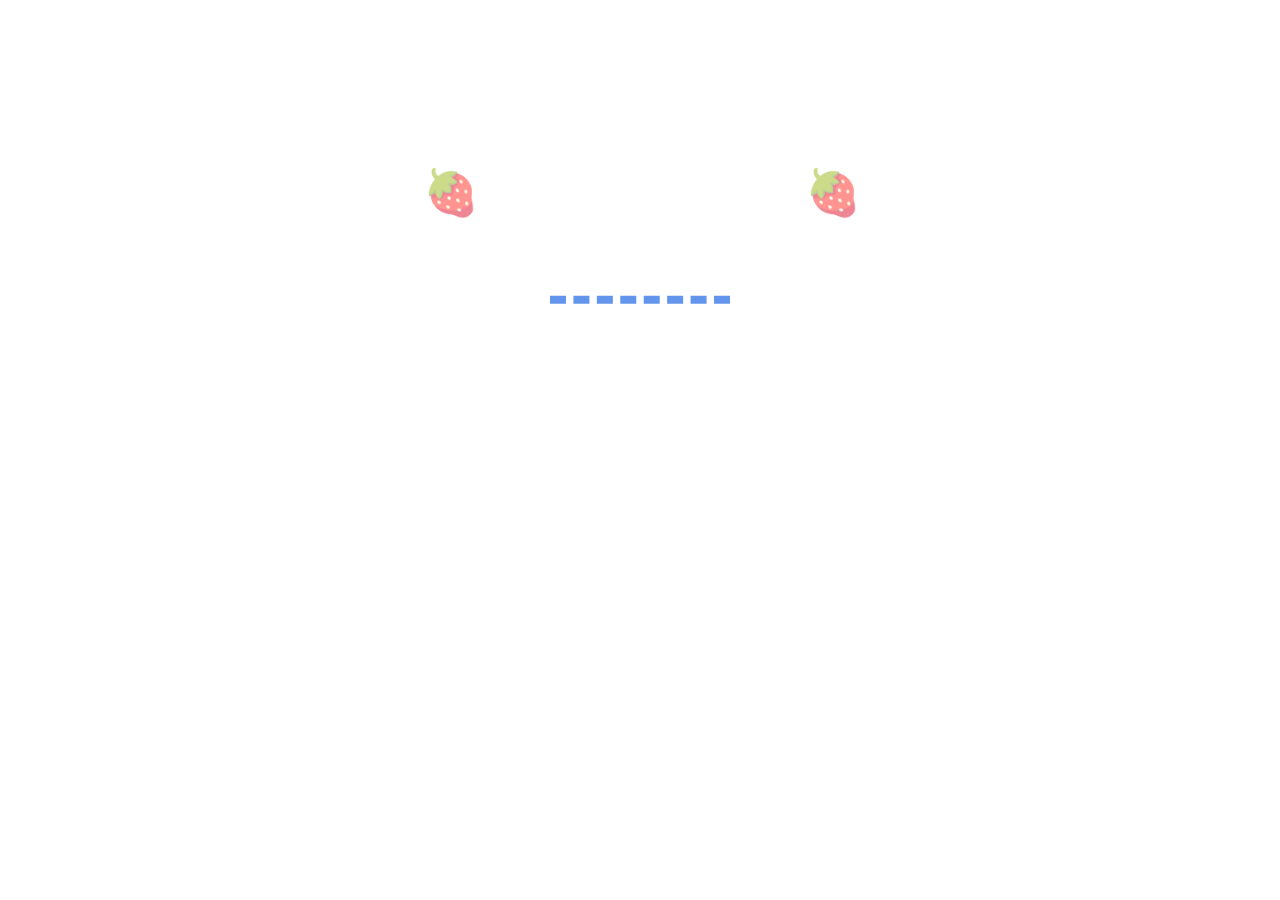
==== 2-timers/index.html @ 1df601b2 "Putting up current basic code. The images don’t work and the jquery files given to me repeat in each" ====
<!doctype html>
<html lang="en">
<head>
  <meta charset="UTF-8">
  <title>Zoomers.xyz Work Marathons</title>

  <link rel="shortcut icon" href="img/favicon.png">
  <link type="text/css" href="css/jquerysctipttop.css" rel="stylesheet">
  <link type="text/css" href="css/jquery.countdown-v=1.0.0.0.css" rel="stylesheet">
</head>

<body>		  
  <script type="text/javascript">
  	var curr = new Date();
	var day = curr.getDate();
	var month = curr.getMonth() + 1;
  </script>
  <script type="text/javascript" src="js/jquery-1.11.1.min.js"></script>
  <script type="text/javascript" src="js/jquery.countdown.min.js"></script>
  
<script type="text/javascript">
function refreshAt(hours, minutes) {
    const now = new Date();
    const then = new Date();
    const dayUTC = new Date();

    if ( now.getUTCHours() > hours ||
       ( now.getUTCHours() == hours && now.getUTCMinutes() > minutes ) ) {
		then.setUTCDate( now.getUTCDate() + 1 );
    }

    then.setUTCHours(hours);
    then.setUTCMinutes(minutes);

    const timeout = (then.getTime() - now.getTime());
    setTimeout(function() { window.location.reload(true); }, timeout);
}
  </script>

<div id="content" class="center">
	<h1>W🍓rk Marath🍓n</h1>
	  <h2>TGIF. Begins 9:00 AM EST</h2>
	  
	  <div class="bottom-one"></div>	    

  <div class="timers primary-timers">
    <h3>Ends: 05:00 pm EST</h3>
    <ul style="margin-top: 2.5px" id="zoomers-deux" class="timers">

	    <li>
		    <span class="days">00</span>
		    <p class="days_text">Days</p>
	    </li>
	
	    <li class="seperator">
		    :
	    </li>
	
	    <li>
		    <span class="hours">00</span>
		    <p class="hours_text">Hrs</p>
	    </li>
	
	    <li class="seperator">
		    :
	    </li>
	
	    <li>
		    <span class="minutes">00</span>
		    <p class="minutes_text">Min</p>
	    </li>
    </ul>

    <script type="text/javascript">
    $('#zoomers-deux').countdown( {
	    date: month + '/' + day + '/2020 17:00:00',
	    offset: -4,
	    day: 'Day',
	    days: 'Days'
	    } );
    </script>
		
  </div>  
  
  <div class="big-mid-one"></div>
  
  <div class="timers secondary-timers">
    <h4>Extra Annex: 11:00pmEST</h4>
    <ul id="zoomers-one" style="margin-top: 5px; margin-bottom:5px" class="timers">

	    <li>
		    <span class="days">00</span>
		    <p class="the-text days_text">Days</p>
	    </li>
		
	    <li class="seperator">
		    :
	    </li>
		
	    <li>
		    <span class="hours">00</span>
		    <p class="the-text hours_text">Hrs</p>
	    </li>
		
	    <li class="seperator">
		    :
	    </li>
		
	    <li>
		    <span class="minutes">00</span>
		    <p class="the-text minutes_text">Min</p>
	    </li>
    </ul>	

    <script type="text/javascript">
    $('#zoomers-one').countdown( {
	    date: month + '/' + day + '/2020 23:00:00',
	    offset: -4,
	    day: 'Day',
	    days: 'Days'
	    } );
    </script>	
  </div>
  
</div>
  <script type="text/javascript" src="js/jquery.backstretch.min.js"></script>

	<script type="text/javascript">
		  $.backstretch([
      "img/social-network/1.jpg"
    , "img/social-network/2.jpg"
    , "img/social-network/3.png"
	, "img/social-network/4.jpg"
	, "img/social-network/5.jpg"
	, "img/social-network/6.jpg"
	, "img/social-network/7.png"
	, "img/social-network/8.jpg"
	, "img/social-network/9.jpg"
	, "img/social-network/10.jpg"
	, "img/social-network/11.jpg"
	, "img/social-network/12.jpg"
	
  ], {duration: 20000, fade: 4000});
	</script>
	
	<script type="text/javascript">
		refreshAt( 9, 0 );
	</script>
</body>
</html>
---- 2-timers/css/jquerysctipttop.css ----
#jquery-script-menu{position:absolute;height:90px;width:100%;top:0;left:0;border-top:5px solid #316594;background:#fff;-moz-box-shadow:0 2px 3px 0 rgba(0,0,0,.16);-webkit-box-shadow:0 2px 3px 0 rgba(0,0,0,.16);box-shadow:0 2px 3px 0 rgba(0,0,0,.16);z-index:999999;padding:10px 0;-webkit-box-sizing:content-box;-moz-box-sizing:content-box;box-sizing:content-box}.jquery-script-center{max-width:960px;margin:0 auto}.jquery-script-center ul{width:212px;float:left;line-height:45px;margin:0;padding:0;list-style:none}.jquery-script-center a{text-decoration:none}.jquery-script-ads{max-width:728px;height:90px;float:right}.jquery-script-clear{clear:both;height:0}#carbonads{display:block;overflow:hidden;max-width:728px;position:relative;font-size:22px;box-sizing:content-box}#carbonads>span{display:block}#carbonads a{color:#4078c0;text-decoration:none}#carbonads a:hover{color:#3664a3}.carbon-wrap{display:flex;align-items:center}.carbon-img{display:block;margin:0;line-height:1}.carbon-img img{display:block;height:90px;width:auto}.carbon-text{display:block;padding:0 1em;line-height:1.35;text-align:left}.carbon-poweredby{display:block;position:absolute;bottom:0;right:0;padding:6px 10px;text-align:center;text-transform:uppercase;letter-spacing:.5px;font-weight:600;font-size:8px;border-top-left-radius:4px;line-height:1;color:#aaa!important}@media only screen and (min-width:320px) and (max-width:759px){.carbon-text{font-size:14px}}@media only screen and (max-width:1023px){.jquery-script-ads{display:none}}
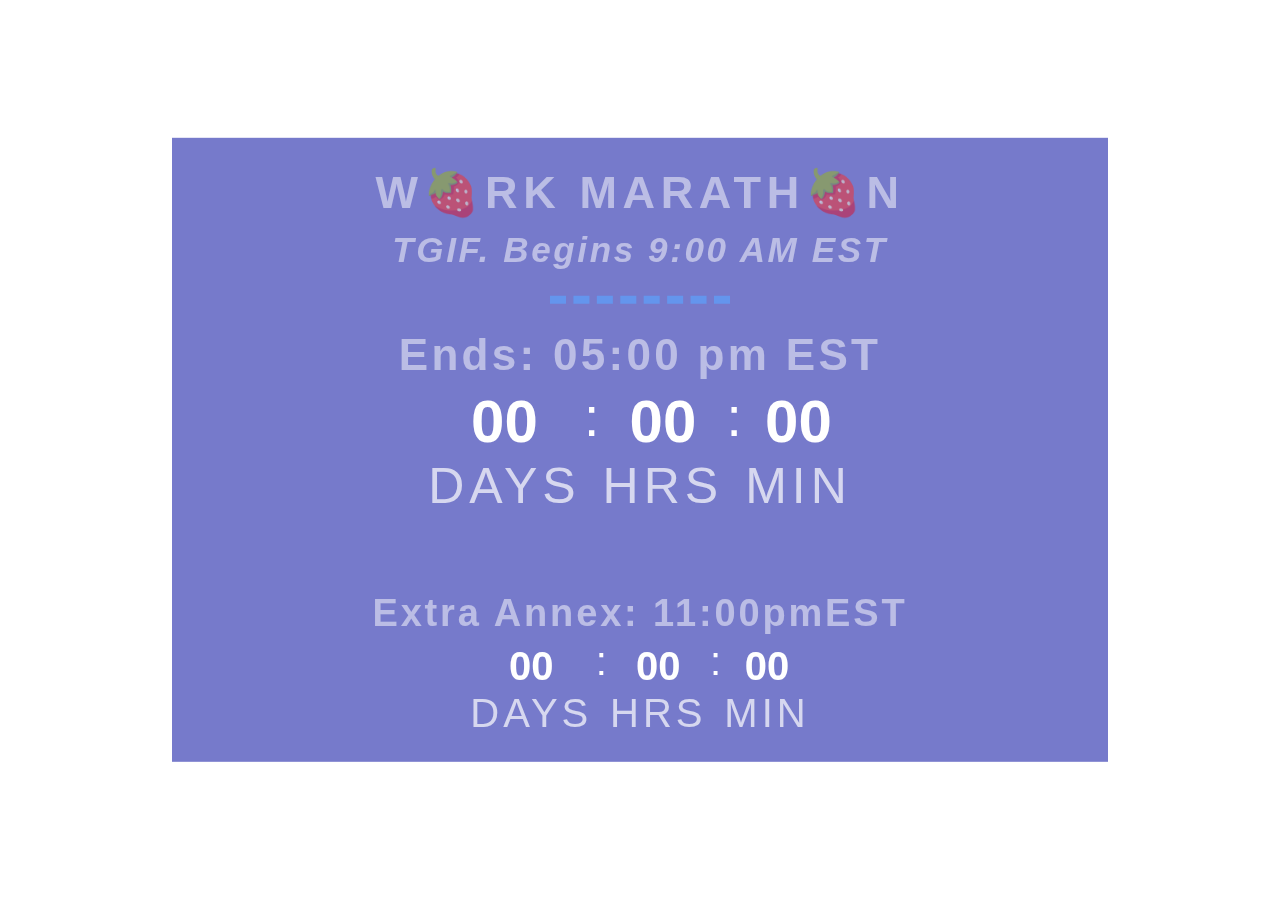
==== commit 45979265: "Using one set of the common files. Properly linking to external font and images. Moved almost all JS" ====
--- a/2-timers/index.html
+++ b/2-timers/index.html
@@ -3,39 +3,20 @@
 <head>
   <meta charset="UTF-8">
   <title>Zoomers.xyz Work Marathons</title>
-
-  <link rel="shortcut icon" href="img/favicon.png">
-  <link type="text/css" href="css/jquerysctipttop.css" rel="stylesheet">
-  <link type="text/css" href="css/jquery.countdown-v=1.0.0.0.css" rel="stylesheet">
+  <link rel="shortcut icon" href="../assets/favicon.png">
+  
+  <link type="text/css" href="../assets/css/jquerysctipttop.css" rel="stylesheet">
+  
+  <link type="text/css" href="../assets/css/base.css" rel="stylesheet">
+  <link type="text/css" href="css/base.css" rel="stylesheet">
 </head>
 
-<body>		  
-  <script type="text/javascript">
-  	var curr = new Date();
-	var day = curr.getDate();
-	var month = curr.getMonth() + 1;
-  </script>
-  <script type="text/javascript" src="js/jquery-1.11.1.min.js"></script>
-  <script type="text/javascript" src="js/jquery.countdown.min.js"></script>
+<body>
+  <script type="text/javascript" src="../assets/js/jquery-1.11.1.min.js"></script>
+  <script type="text/javascript" src="../assets/js/jquery.countdown.min.js"></script>
+  <script type="text/javascript" src="../assets/js/jquery.backstretch.min.js"></script>
   
-<script type="text/javascript">
-function refreshAt(hours, minutes) {
-    const now = new Date();
-    const then = new Date();
-    const dayUTC = new Date();
-
-    if ( now.getUTCHours() > hours ||
-       ( now.getUTCHours() == hours && now.getUTCMinutes() > minutes ) ) {
-		then.setUTCDate( now.getUTCDate() + 1 );
-    }
-
-    then.setUTCHours(hours);
-    then.setUTCMinutes(minutes);
-
-    const timeout = (then.getTime() - now.getTime());
-    setTimeout(function() { window.location.reload(true); }, timeout);
-}
-  </script>
+  <script type="text/javascript" src="../assets/js/extra-z.js"></script>
 
 <div id="content" class="center">
 	<h1>W🍓rk Marath🍓n</h1>
@@ -121,30 +102,8 @@
 	    } );
     </script>	
   </div>
-  
 </div>
-  <script type="text/javascript" src="js/jquery.backstretch.min.js"></script>
 
-	<script type="text/javascript">
-		  $.backstretch([
-      "img/social-network/1.jpg"
-    , "img/social-network/2.jpg"
-    , "img/social-network/3.png"
-	, "img/social-network/4.jpg"
-	, "img/social-network/5.jpg"
-	, "img/social-network/6.jpg"
-	, "img/social-network/7.png"
-	, "img/social-network/8.jpg"
-	, "img/social-network/9.jpg"
-	, "img/social-network/10.jpg"
-	, "img/social-network/11.jpg"
-	, "img/social-network/12.jpg"
-	
-  ], {duration: 20000, fade: 4000});
-	</script>
-	
-	<script type="text/javascript">
-		refreshAt( 9, 0 );
-	</script>
 </body>
+
 </html>
--- a/assets/css/jquerysctipttop.css
+++ b/assets/css/jquerysctipttop.css
@@ -0,0 +1 @@
+#jquery-script-menu{position:absolute;height:90px;width:100%;top:0;left:0;border-top:5px solid #316594;background:#fff;-moz-box-shadow:0 2px 3px 0 rgba(0,0,0,.16);-webkit-box-shadow:0 2px 3px 0 rgba(0,0,0,.16);box-shadow:0 2px 3px 0 rgba(0,0,0,.16);z-index:999999;padding:10px 0;-webkit-box-sizing:content-box;-moz-box-sizing:content-box;box-sizing:content-box}.jquery-script-center{max-width:960px;margin:0 auto}.jquery-script-center ul{width:212px;float:left;line-height:45px;margin:0;padding:0;list-style:none}.jquery-script-center a{text-decoration:none}.jquery-script-ads{max-width:728px;height:90px;float:right}.jquery-script-clear{clear:both;height:0}#carbonads{display:block;overflow:hidden;max-width:728px;position:relative;font-size:22px;box-sizing:content-box}#carbonads>span{display:block}#carbonads a{color:#4078c0;text-decoration:none}#carbonads a:hover{color:#3664a3}.carbon-wrap{display:flex;align-items:center}.carbon-img{display:block;margin:0;line-height:1}.carbon-img img{display:block;height:90px;width:auto}.carbon-text{display:block;padding:0 1em;line-height:1.35;text-align:left}.carbon-poweredby{display:block;position:absolute;bottom:0;right:0;padding:6px 10px;text-align:center;text-transform:uppercase;letter-spacing:.5px;font-weight:600;font-size:8px;border-top-left-radius:4px;line-height:1;color:#aaa!important}@media only screen and (min-width:320px) and (max-width:759px){.carbon-text{font-size:14px}}@media only screen and (max-width:1023px){.jquery-script-ads{display:none}}--- a/assets/css/base.css
+++ b/assets/css/base.css
@@ -0,0 +1,232 @@
+/* Initial, Utilities */
+
+@import url("https://fonts.googleapis.com/css?family=Open+Sans:300,400");
+body {
+ margin-top:  0px;
+}
+
+.vertical-center {
+  margin: 0;
+  position: absolute;
+  top: 50%;
+  -ms-transform: translateY(-50%);
+  transform: translateY(-50%);
+}
+
+.center {
+  margin: 0;
+  position: absolute;
+  top: 50%;
+  left: 50%;
+  -ms-transform: translate(-50%, -50%);
+  transform: translate(-50%, -50%);
+}
+
+
+/* 
+Initial
+ */
+ 
+div#content {
+	width: 70%;
+	margin: 0 auto;
+	padding: 20px;
+	
+	/*background: #4F54BC;*/
+	background: rgba( 79, 84, 188, 70% );	
+	color: white;
+	font: normal 12px 'Open Sans', sans-serif;
+}
+
+p.days_text, p.hours_text, p.minutes_text, p.seconds_text {
+	margin-top: 5px;
+	margin-bottom: 1px;
+}
+
+
+/* Spacing and borders/lines */
+
+div.top-one {
+	width:  27.5%;	
+	margin: 0px auto;
+	
+	margin-top: 10px;
+	margin-bottom:  15px;
+	border-top: 3px dashed #6495ED;
+}
+
+div.bottom-one {
+	width: 20%;	
+	margin: 0px auto;
+	
+	margin-top: 25px;
+	margin-bottom:  25px;
+	border-top: 8px dashed #6495ED;
+}
+
+div.mid-one {
+	width:  1%;	
+	margin: 40px;
+}
+
+div.big-mid-one {
+	width:  1%;	
+	margin: 75px;
+}
+
+
+div.top-title-one {
+	width:  1%;	
+	margin: 15px;
+}
+
+/* [Text] Headers */
+
+h1, h2, h3, h4, h5, h6 {
+	top: 2.5em;
+    color: #FFF;
+    opacity: .5;
+	font-family: Helvetica,Roboto,Oxygen-Sans,Ubuntu,Cantarell,sans-serif;
+    width: 100%;
+    text-align: center;
+	
+	font-weight: 550;
+	line-height: 1.2;
+	letter-spacing: .075em;
+
+	margin-block-end: 2px;
+	margin-top: 3px;
+}
+
+h1 {	
+    font-size: 45px;
+    font-weight: 700;
+		
+    letter-spacing: .125em;
+    line-height: 1.4;
+	
+	text-transform: uppercase;
+	
+	margin-block-end: 30px;
+		
+	margin-bottom: 5px;
+}
+
+h2 {	
+    font-size: 35px;    
+	font-style:  oblique;
+}
+
+h3 {
+    font-size: 44px;
+	
+	margin-block-end: 7px;
+	margin-top: 10px;
+}
+
+h4 {	
+    font-size: 38px;
+	
+	margin-block-end: 5px;
+	margin-top: 5px;
+}
+
+h6 {
+    font-size: 26px;
+	font-weight: 700;  	
+	
+    text-transform: uppercase;
+}
+
+h5 {
+    font-size: 24px
+	    
+    text-transform: capitalize;	
+}
+
+
+/* Default ul, li, and children */
+
+div.primary-timers ul, div.secondary-timers ul {
+	list-style: none;
+	margin: 40px 0;
+	padding: 0;
+	display: block;
+	text-align: center;
+	font-family: Helvetica,Roboto,Oxygen-Sans,Ubuntu,Cantarell,sans-serif;
+}
+
+div.primary-timers ul li, div.secondary-timers ul li {
+	display: inline-block;
+}
+
+div.primary-timers ul li span, div.secondary-timers ul li span {
+	font-weight: bold;
+}
+div.primary-timers ul li.seperator, div.secondary-timers ul li.seperator {
+	vertical-align: top;
+}
+
+div.primary-timers ul li p, div.secondary-timers ul li p {
+	color: rgba(255,255,255,.7);
+	text-transform: uppercase;
+	
+	letter-spacing: .1em;
+}
+
+/* Main timers */
+
+div.primary-timers ul li span {
+	font-size: 60px;
+	line-height: 60px;
+}
+div.primary-timers ul li.seperator {
+	font-size: 55px;
+	line-height: 50px;
+}
+div.primary-timers ul li p {
+	font-size: 50px;
+}
+
+div.primary-timers h3 {
+	margin-block-end: 10px;
+}
+
+
+/* Smaller timers */
+
+div.secondary-timers ul li span {
+	font-weight: bold;
+	font-size: 40px;
+	line-height: 40px;
+
+}
+div.secondary-timers ul li.seperator {
+	font-size: 40px;	
+	line-height: 30px;
+}
+div.secondary-timers ul li p {
+	font-size: 40px;
+}
+
+div.secondary-timers h4 {
+	margin-block-end: 10px;
+}
+
+
+/* Extras */
+div.centered {	
+	text-align: center;
+	margin: 0px auto;
+	font-size: 24px;
+}
+
+div.centered ul {
+	margin-top: 5px;
+	list-style: none;
+}
+
+div.centered ul li {
+	margin: 8px;
+}
+
--- a/2-timers/css/base.css
+++ b/2-timers/css/base.css
@@ -0,0 +1,3 @@
+div#content {
+	background: rgba( 79, 84, 188, 77.5% );
+}
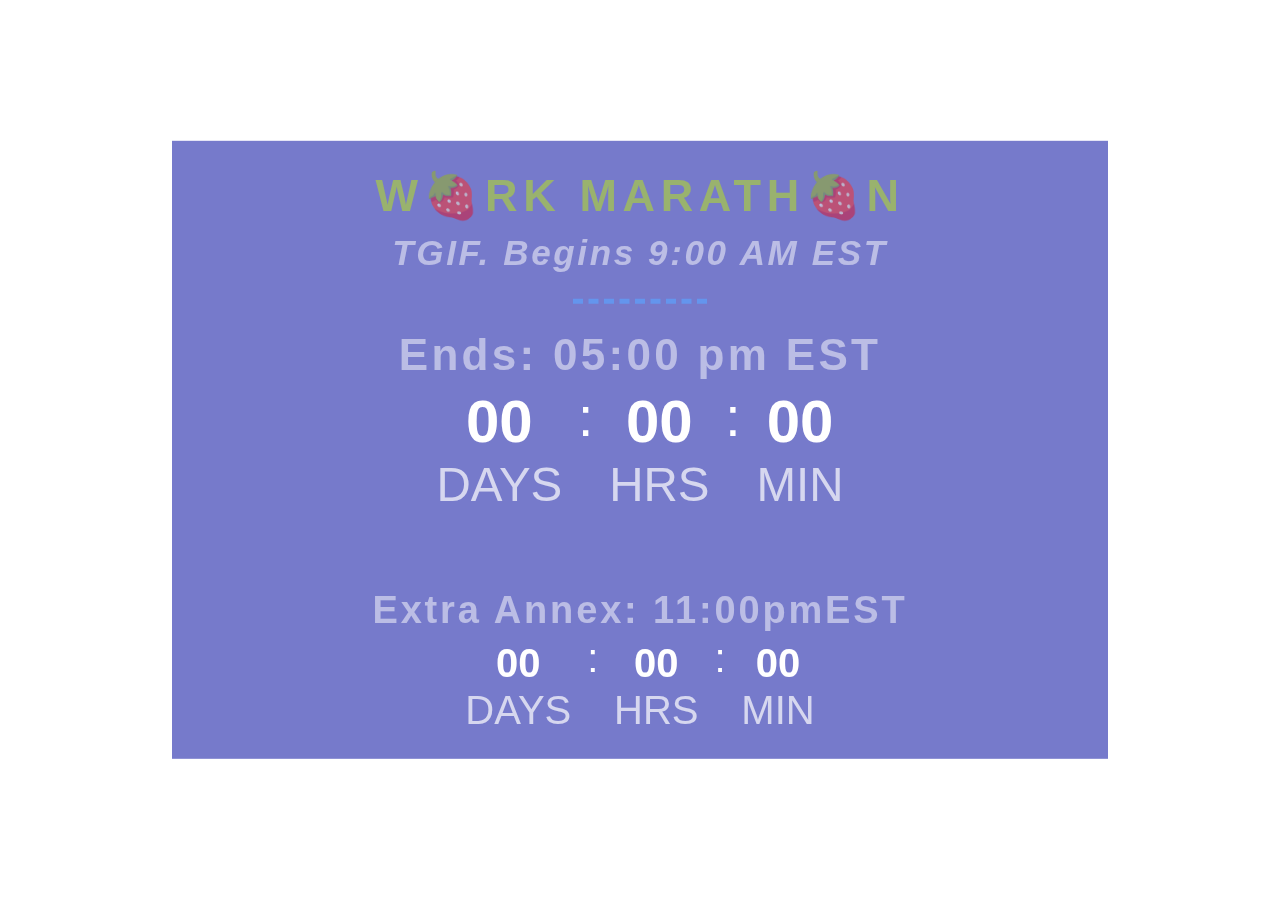
==== commit 5dedfb50: "Minor visual changes. Mostly CSS." ====
--- a/2-timers/index.html
+++ b/2-timers/index.html
@@ -22,7 +22,7 @@
 	<h1>W🍓rk Marath🍓n</h1>
 	  <h2>TGIF. Begins 9:00 AM EST</h2>
 	  
-	  <div class="bottom-one"></div>	    
+	  <div class="bottom-one"></div>
 
   <div class="timers primary-timers">
     <h3>Ends: 05:00 pm EST</h3>
--- a/assets/css/base.css
+++ b/assets/css/base.css
@@ -56,12 +56,12 @@
 }
 
 div.bottom-one {
-	width: 20%;	
+	width: 15%;	
 	margin: 0px auto;
 	
 	margin-top: 25px;
 	margin-bottom:  25px;
-	border-top: 8px dashed #6495ED;
+	border-top: 5px dashed #6495ED;
 }
 
 div.mid-one {
@@ -98,7 +98,9 @@
 	margin-top: 3px;
 }
 
-h1 {	
+h1 {
+	color: #BCE812;
+	
     font-size: 45px;
     font-weight: 700;
 		
@@ -168,10 +170,10 @@
 }
 
 div.primary-timers ul li p, div.secondary-timers ul li p {
-	color: rgba(255,255,255,.7);
+	color: rgba( 255, 255, 255, 70% );
 	text-transform: uppercase;
-	
-	letter-spacing: .1em;
+	padding: 0px 12.5px;
+	/*letter-spacing: .1em;*/
 }
 
 /* Main timers */
@@ -185,7 +187,7 @@
 	line-height: 50px;
 }
 div.primary-timers ul li p {
-	font-size: 50px;
+	font-size: 47.5px;
 }
 
 div.primary-timers h3 {
